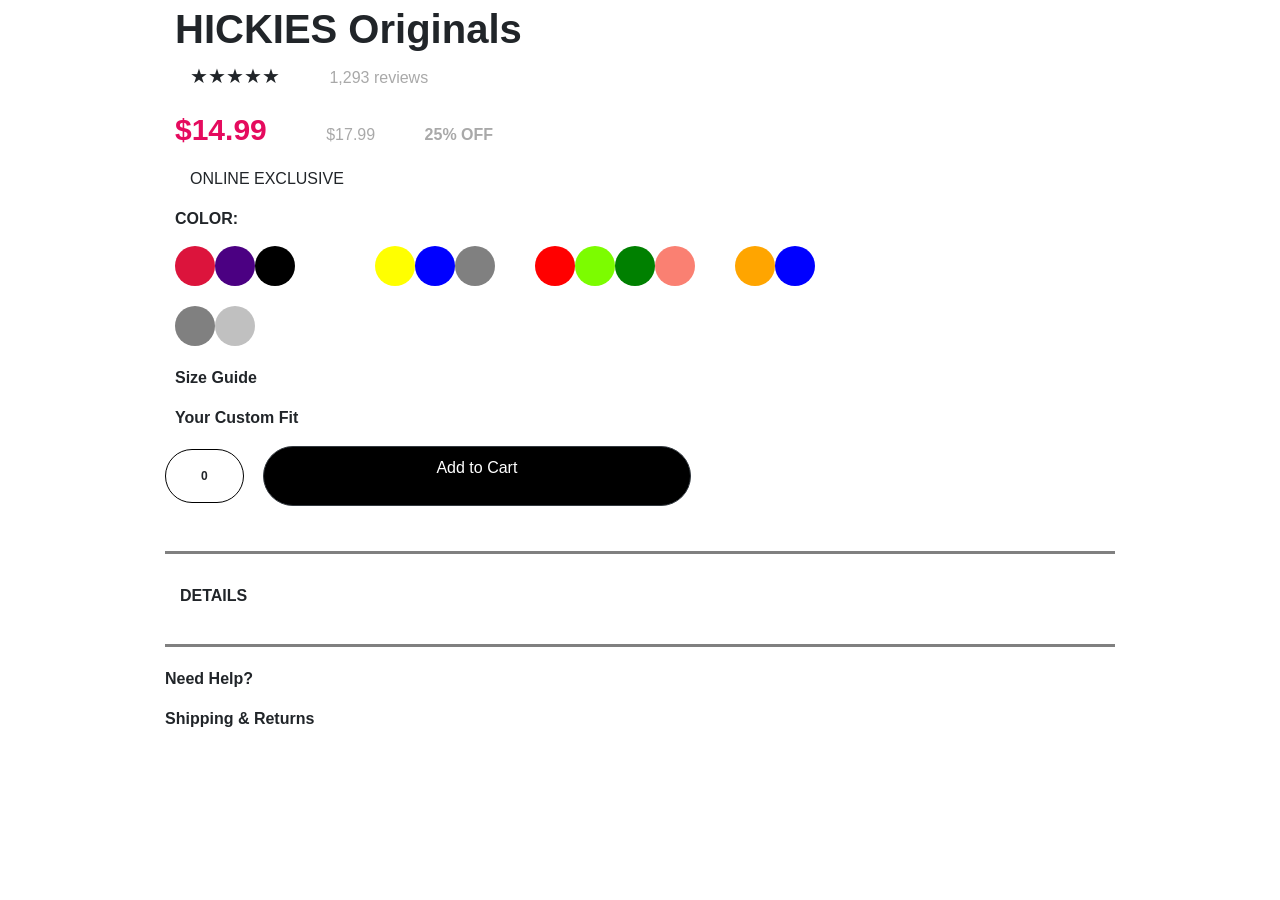
==== index.html @ e7da79be "First webpage upload" ====
<!doctype html>
<html lang="en" >
  <head>
     <!-- Required meta tags -->
    <meta charset="utf-8">
    <meta name="viewport" content="width=device-width, initial-scale=1, shrink-to-fit=no">

    <!-- Bootstrap CSS -->
    <link rel="stylesheet" href="https://stackpath.bootstrapcdn.com/bootstrap/4.3.1/css/bootstrap.min.css" integrity="sha384-ggOyR0iXCbMQv3Xipma34MD+dH/1fQ784/j6cY/iJTQUOhcWr7x9JvoRxT2MZw1T" crossorigin="anonymous">
 
    <title>Hickies Originals</title>
    <link rel="stylesheet" href="style.css"> 
  </head>
    
  <body>
      <div class="content">
          <div id="content-body">
              <h1>HICKIES Originals</h1>  
              <!-- Page content -->
              <div id="header">
                  <p>&#9733;&#9733;&#9733;&#9733;&#9733;</p>
                  <p1>1,293 reviews</p1> 
              </div>

              <span id="span1">
                  <div class="box">
                      <p1>$14.99</p1>
                      <p2>$17.99</p2>
                      <p2><b>25% OFF</b></p2>
                  </div>

                  <div id="text">
                      <p>ONLINE EXCLUSIVE</p>  
                  </div>

                  <div class="box" id="color-select">
                      <p><b>COLOR:</b></p> 
                      <p id="color" ></p>     
                  </div>  
              </span>

              <div id="circles">
                  <!-- javascript function addElement() polpulates div with circle objects-->
              </div>

              <div id="size-and-fit">
                  <p>Size Guide</p>
                  <p>Your Custom Fit</p>
              </div>
          </div>
    
          <div id="div-box" class="box" >
              <span class="badge badge-pill" id="badge">
                  <h id="num-items"></h>
              </span>
              
              <button type="button" class="btn btn-dark" id="button" data-toggle="modal" data-target="#myModal"><p id="cart"/p></p></button>
          </div>
          
          <div class="details-box">
              <p>DETAILS</p>
          </div>
          
          <div class="box" id="footer">
              <p>Need Help?</p>
              <p>Shipping &amp Returns</p>
          </div>
          
          <div class="modal fade" id="myModal" tabindex="-1" role="dialog" aria-labelledby="exampleModalCenterTitle" aria-hidden="true">
              <link rel="stylesheet" href="modal_style.css"> 
              <div class="modal-dialog modal-dialog-centered" role="document">
                <div class="modal-content">
                  <div class="modal-header">
                    <p class="modal-title" id="exampleModalLongTitle">Please add the quantity of the Item you have selected</p>
                  </div>
                    
                  <div class="modal-body">
                      
        
                          <p id="selectedColor"/p></p>
                          <button type="button" class="btn btn-dark" id="button" onclick="decrementValue()">
                              <p id="minus">-</p> 
                          </button>
                          <p id="current-items"/p></p>
                          <button type="button" class="btn btn-dark" id="button" onclick="incrementValue()">
                              <p id="plus">+</p> 
                          </button>
                    
                  </div>
                    
                  <div class="modal-footer">
                    <button type="button" class="agree-btn" data-dismiss="modal" onclick="checkOut()">Agree</button>
                    <button type="button" class="cancel-btn" data-dismiss="modal">Cancel</button>
                  </div>
                </div>
              </div>
            </div>
    
      </div>
      
      
     <script src="main.js"></script>
    <!-- jQuery first, then Popper.js, then Bootstrap JS -->
    <script src="https://code.jquery.com/jquery-3.3.1.slim.min.js" integrity="sha384-q8i/X+965DzO0rT7abK41JStQIAqVgRVzpbzo5smXKp4YfRvH+8abtTE1Pi6jizo" crossorigin="anonymous"></script>
    <script src="https://cdnjs.cloudflare.com/ajax/libs/popper.js/1.14.7/umd/popper.min.js" integrity="sha384-UO2eT0CpHqdSJQ6hJty5KVphtPhzWj9WO1clHTMGa3JDZwrnQq4sF86dIHNDz0W1" crossorigin="anonymous"></script>
    <script src="https://stackpath.bootstrapcdn.com/bootstrap/4.3.1/js/bootstrap.min.js" integrity="sha384-JjSmVgyd0p3pXB1rRibZUAYoIIy6OrQ6VrjIEaFf/nJGzIxFDsf4x0xIM+B07jRM" crossorigin="anonymous"></script>
  </body>
</html>
---- style.css ----
.content{
  max-width: 960px;
  margin: auto;
  background: white;
  padding: 5px;
}

#content-body{
    padding-left: 10px;
}

h1{
    font-family: arial;
    font-weight: bold;
    
} 

#header p{
    display: inline-block;
    padding-left: 15px;
    font-size: 20px;
}

#header p1{
    padding-left: 45px;
    color: darkgrey;
}

#text p{padding-left:15px;}

#span1 p2{ 
    color:darkgrey;
    font-family: arial;
    padding-left: 15px;
    padding-right: 30px;
}

.box{padding-bottom: 15px;}

#span1 .box p1{
    font-family: arial;
    padding-left: 0;
    padding-right: 40px;
    font-size: 30px;
    font-weight: bold;
    color: #e50b5e;   
}

#color-select p{
    padding-bottom: 15px;
    display: inline;  
}

#circles{
    word-spacing: 20px;
    width: 70%;
    line-height: 50px;
    display: inline-block; 
    
}
span.dot{
    height: 40px;
    width: 40px;
    border-radius: 50%;
    display: inline-block; 
    cursor: pointer;
}


#circles :active, #circles .focus{
    border: solid medium;
    border-color: lightgray;
     
}

.box button, #num-items{
    display: inline-block;
    padding-right: 30px;
    padding-left: 30px;
    line-height: 30px;    
}

#badge{
    border: solid;
    border-color: black;
    border-width: thin;
    padding: 20px 35px;
    
}

  
#button{
    background-color: black;
    width: 45%;
    border-top-left-radius: 30px;
    border-bottom-left-radius: 30px;
    border-top-right-radius: 30px;
    border-bottom-right-radius: 30px;
}
    
#div-box{
    word-spacing: 15px;
    padding-bottom: 45px;
}

.details-box{
    padding-bottom: 20px;
    border-top:  solid grey;
    border-bottom:  solid grey;
    padding-top: 30px;
    
}

.details-box p{padding-left: 15px;}
.details-box p,#size-and-fit, #num-items, #footer{ font-weight: bold;}

#footer{
    padding-bottom:0px;
    padding-top: 20px;
}
---- modal_style.css ----
.modal-header {
    border-bottom: 0 none;
}

.modal-footer {
    border-top: 0 none;
    
}

.agree-btn{
    
    border-width: thin;
    border-color: #18c962;
    background-color: #a3e6bf ;
    border-radius: 5px;
    padding: 5px 15px;

}
.cancel-btn{
    border: solid;
    border-width: thin;
    border-color: #f0634d;
    background-color:#facdcd;
    border-radius: 5px;
    padding: 5px 15px;
}

.modal-header{
    align-content: center;
    margin: auto;
}

.modal-content  {
    border-radius: 0px !important; 
    border: solid thin;
}

.modal-body{
    align-content: right;
    margin: auto;
    padding: 40px;
}

.modal-body p{
    display: inline;
    align-content: center;
}

.modal-body #button{
    height: 60px;
    width: 60px;
    text-align: center;
}

.modal-body #current-items,#minus, #plus{
    font-weight: bold;
    font-family: arial;
    font-size: 50px;
    text-align: center;
}

p#minus{
    text-align: center;
}
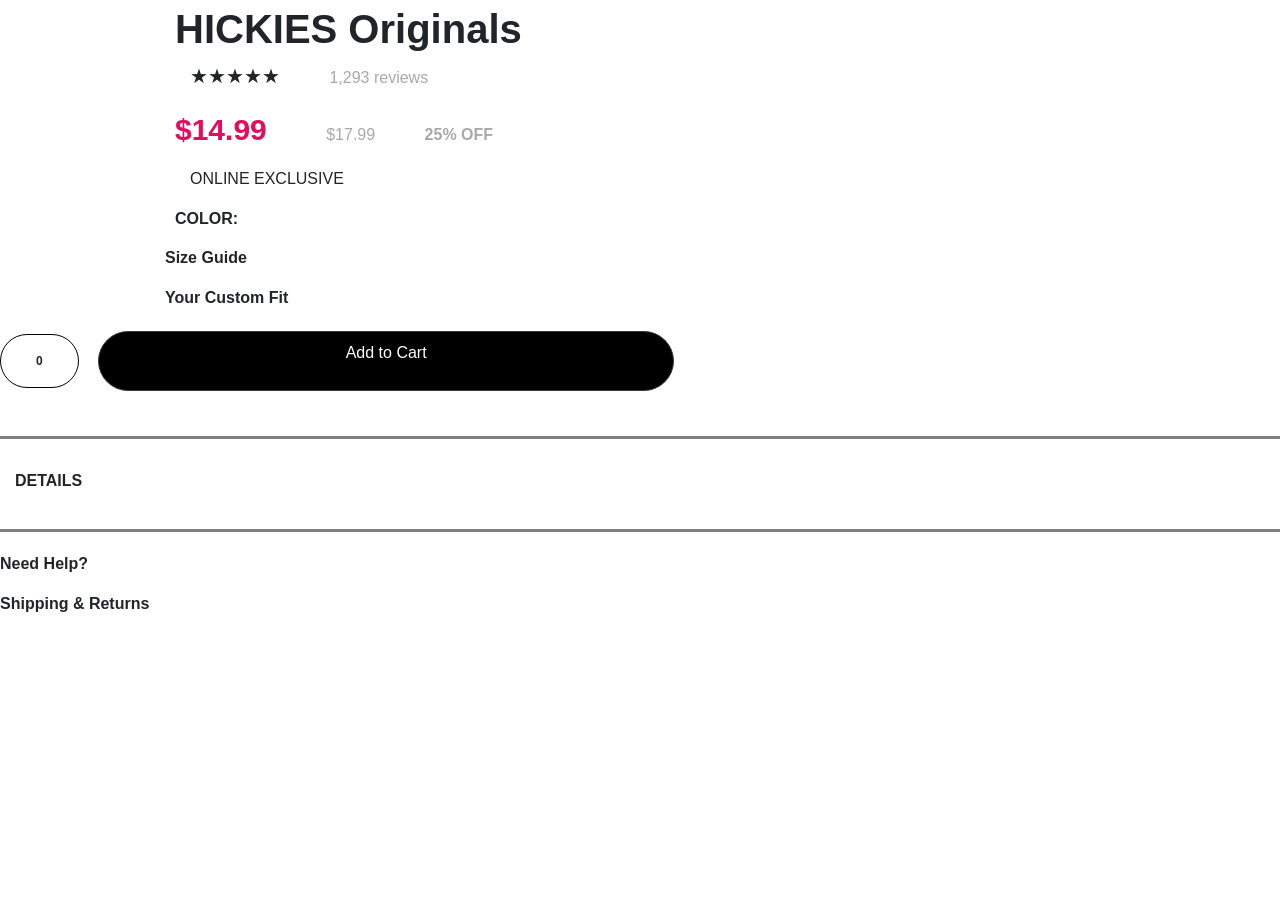
==== commit ed7d878c: "Webpage upload2" ====
--- a/index.html
+++ b/index.html
@@ -39,8 +39,6 @@
                   </div>  
               </span>
 
-              <div id="circles">
-                  <!-- javascript function addElement() polpulates div with circle objects-->
               </div>
 
               <div id="size-and-fit">
@@ -79,11 +77,13 @@
         
                           <p id="selectedColor"/p></p>
                           <button type="button" class="btn btn-dark" id="button" onclick="decrementValue()">
-                              <p id="minus">-</p> 
+                              <span>&#8722;</span> 
                           </button>
-                          <p id="current-items"/p></p>
+                          <span class="badge badge-pill badge-light">
+                              <span  id="current-items"/span></span>
+                          </span>
                           <button type="button" class="btn btn-dark" id="button" onclick="incrementValue()">
-                              <p id="plus">+</p> 
+                              <span>&#43;</span>
                           </button>
                     
                   </div>
--- a/style.css
+++ b/style.css
@@ -53,10 +53,11 @@
 }
 
 #circles{
-    word-spacing: 20px;
+    white-space: 200px;
     width: 70%;
     line-height: 50px;
     display: inline-block; 
+    
     
 }
 span.dot{
--- a/modal_style.css
+++ b/modal_style.css
@@ -38,7 +38,7 @@
 .modal-body{
     align-content: right;
     margin: auto;
-    padding: 40px;
+    padding: 35px;
 }
 
 .modal-body p{
@@ -52,13 +52,15 @@
     text-align: center;
 }
 
-.modal-body #current-items,#minus, #plus{
+.modal-body span{
+    height: 100%;
+    
+}
+.modal-body #current-items, .modal-body span{
     font-weight: bold;
     font-family: arial;
-    font-size: 50px;
-    text-align: center;
+   
+    
 }
 
-p#minus{
-    text-align: center;
-}+
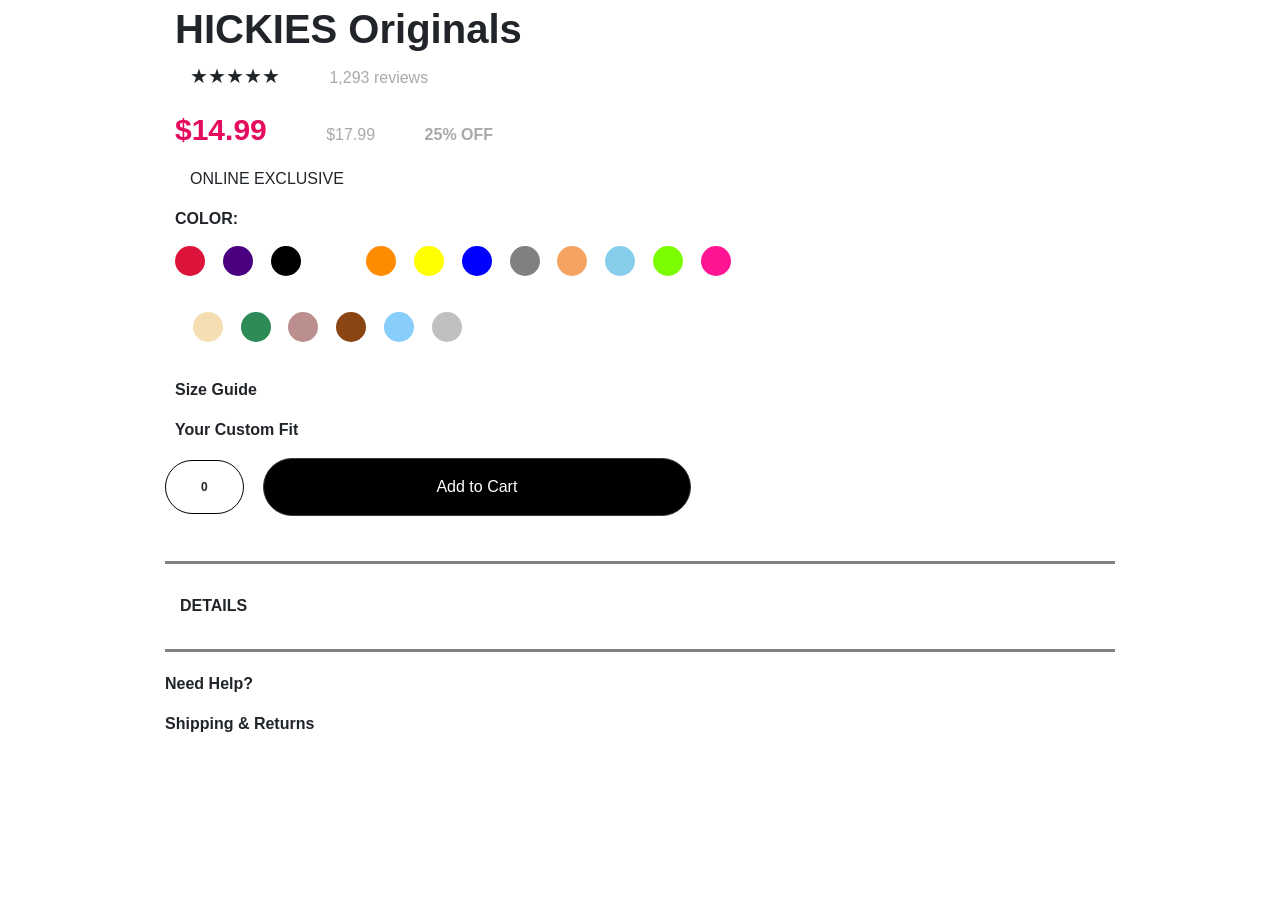
==== commit 852447a1: "Hickies Webpage" ====
--- a/index.html
+++ b/index.html
@@ -39,7 +39,7 @@
                   </div>  
               </span>
 
-              </div>
+              <div id="circle-container"></div>
 
               <div id="size-and-fit">
                   <p>Size Guide</p>
@@ -72,9 +72,8 @@
                     <p class="modal-title" id="exampleModalLongTitle">Please add the quantity of the Item you have selected</p>
                   </div>
                     
-                  <div class="modal-body">
-                      
-        
+                  <div id="container" class="modal-body">
+                          
                           <p id="selectedColor"/p></p>
                           <button type="button" class="btn btn-dark" id="button" onclick="decrementValue()">
                               <span>&#8722;</span> 
--- a/style.css
+++ b/style.css
@@ -1,4 +1,3 @@
-
 .content{
   max-width: 960px;
   margin: auto;
@@ -52,27 +51,29 @@
     display: inline;  
 }
 
-#circles{
-    white-space: 200px;
-    width: 70%;
+#circle-container{
+    width: 60%;
     line-height: 50px;
-    display: inline-block; 
-    
-    
+    display: -webkit-box;
 }
-span.dot{
-    height: 40px;
-    width: 40px;
+.dot{
+    height: 30px;
+    width: 30px;
     border-radius: 50%;
-    display: inline-block; 
+    border-color: grey;
+    display: inline-block;
     cursor: pointer;
+} 
+
+#space-p{
+    background-color: white;
+    color: transparent; 
+    display: inline-block;
 }
 
-
-#circles :active, #circles .focus{
+#circle-container :active{
     border: solid medium;
-    border-color: lightgray;
-     
+    border-color: lightgrey;
 }
 
 .box button, #num-items{
@@ -87,9 +88,7 @@
     border-color: black;
     border-width: thin;
     padding: 20px 35px;
-    
 }
-
   
 #button{
     background-color: black;
@@ -98,6 +97,12 @@
     border-bottom-left-radius: 30px;
     border-top-right-radius: 30px;
     border-bottom-right-radius: 30px;
+    text-align: center;
+}
+
+#cart{
+    margin-top: 7px;
+    margin-bottom: 7px;
 }
     
 #div-box{
@@ -106,14 +111,14 @@
 }
 
 .details-box{
-    padding-bottom: 20px;
+    padding-bottom: 15px;
     border-top:  solid grey;
     border-bottom:  solid grey;
-    padding-top: 30px;
-    
+    padding-top: 15px; 
 }
 
-.details-box p{padding-left: 15px;}
+.details-box p{padding-left: 15px;padding-top: inherit;}
+
 .details-box p,#size-and-fit, #num-items, #footer{ font-weight: bold;}
 
 #footer{
--- a/modal_style.css
+++ b/modal_style.css
@@ -33,34 +33,37 @@
 .modal-content  {
     border-radius: 0px !important; 
     border: solid thin;
+    font: Arial;
 }
 
 .modal-body{
-    align-content: right;
+    align-content: center;
     margin: auto;
-    padding: 35px;
 }
 
 .modal-body p{
     display: inline;
     align-content: center;
+    padding-right: 25px;
 }
 
 .modal-body #button{
     height: 60px;
     width: 60px;
-    text-align: center;
+    font-size: xx-large;
+    
 }
 
-.modal-body span{
-    height: 100%;
-    
+.modal-body #current-items{
+    height: 60px;
+    width: 60px;
+    font-size: xx-large;
+    padding-left: 25px;
+    padding-right: 25px;
 }
 .modal-body #current-items, .modal-body span{
     font-weight: bold;
     font-family: arial;
-   
-    
 }
 
 
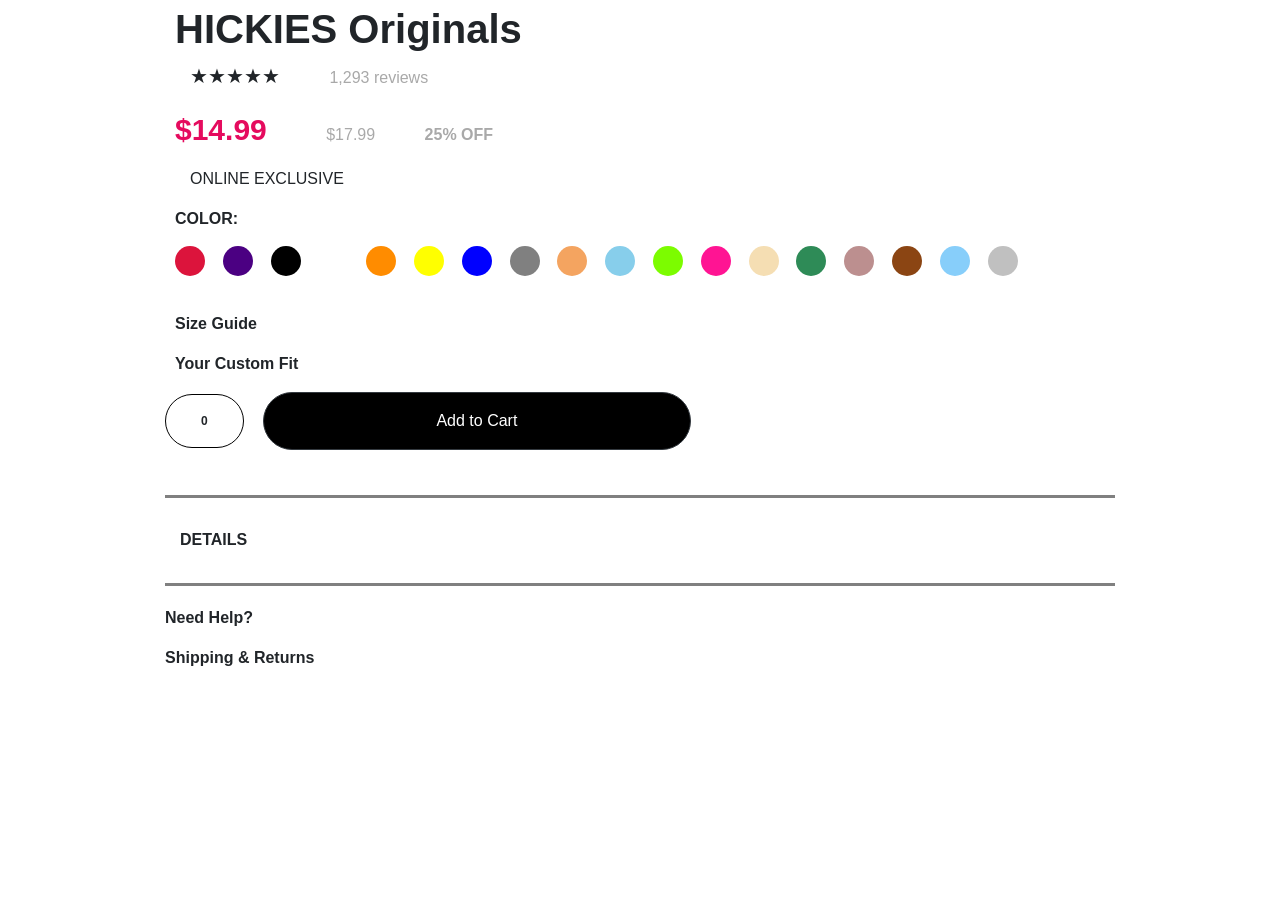
==== commit 1e63d587: "Update Hickies page" ====
--- a/index.html
+++ b/index.html
@@ -76,13 +76,13 @@
                           
                           <p id="selectedColor"/p></p>
                           <button type="button" class="btn btn-dark" id="button" onclick="decrementValue()">
-                              <span>&#8722;</span> 
+                              <p1>&#8722;</p1> 
                           </button>
                           <span class="badge badge-pill badge-light">
                               <span  id="current-items"/span></span>
                           </span>
                           <button type="button" class="btn btn-dark" id="button" onclick="incrementValue()">
-                              <span>&#43;</span>
+                              <p1>&#43;</p1>
                           </button>
                     
                   </div>
--- a/style.css
+++ b/style.css
@@ -52,7 +52,6 @@
 }
 
 #circle-container{
-    width: 60%;
     line-height: 50px;
     display: -webkit-box;
 }
--- a/modal_style.css
+++ b/modal_style.css
@@ -1,9 +1,11 @@
 .modal-header {
     border-bottom: 0 none;
+    padding-right: 50px;
 }
 
 .modal-footer {
     border-top: 0 none;
+    padding-right: 50px;
     
 }
 
@@ -28,28 +30,30 @@
 .modal-header{
     align-content: center;
     margin: auto;
+    padding-right:0px;
 }
 
 .modal-content  {
     border-radius: 0px !important; 
     border: solid thin;
-    font: Arial;
+    font: arial;
 }
 
 .modal-body{
     align-content: center;
-    margin: auto;
+    padding: 35px;
 }
 
 .modal-body p{
     display: inline;
     align-content: center;
     padding-right: 25px;
+    padding-left: 75px;
 }
 
 .modal-body #button{
-    height: 60px;
-    width: 60px;
+    height: 50px;
+    width: 50px;
     font-size: xx-large;
     
 }
@@ -61,9 +65,12 @@
     padding-left: 25px;
     padding-right: 25px;
 }
-.modal-body #current-items, .modal-body span{
+
+.modal-body #current-items, .modal-body p1{
     font-weight: bold;
     font-family: arial;
 }
 
+.badge-light{ background-color:white;}
 
+
